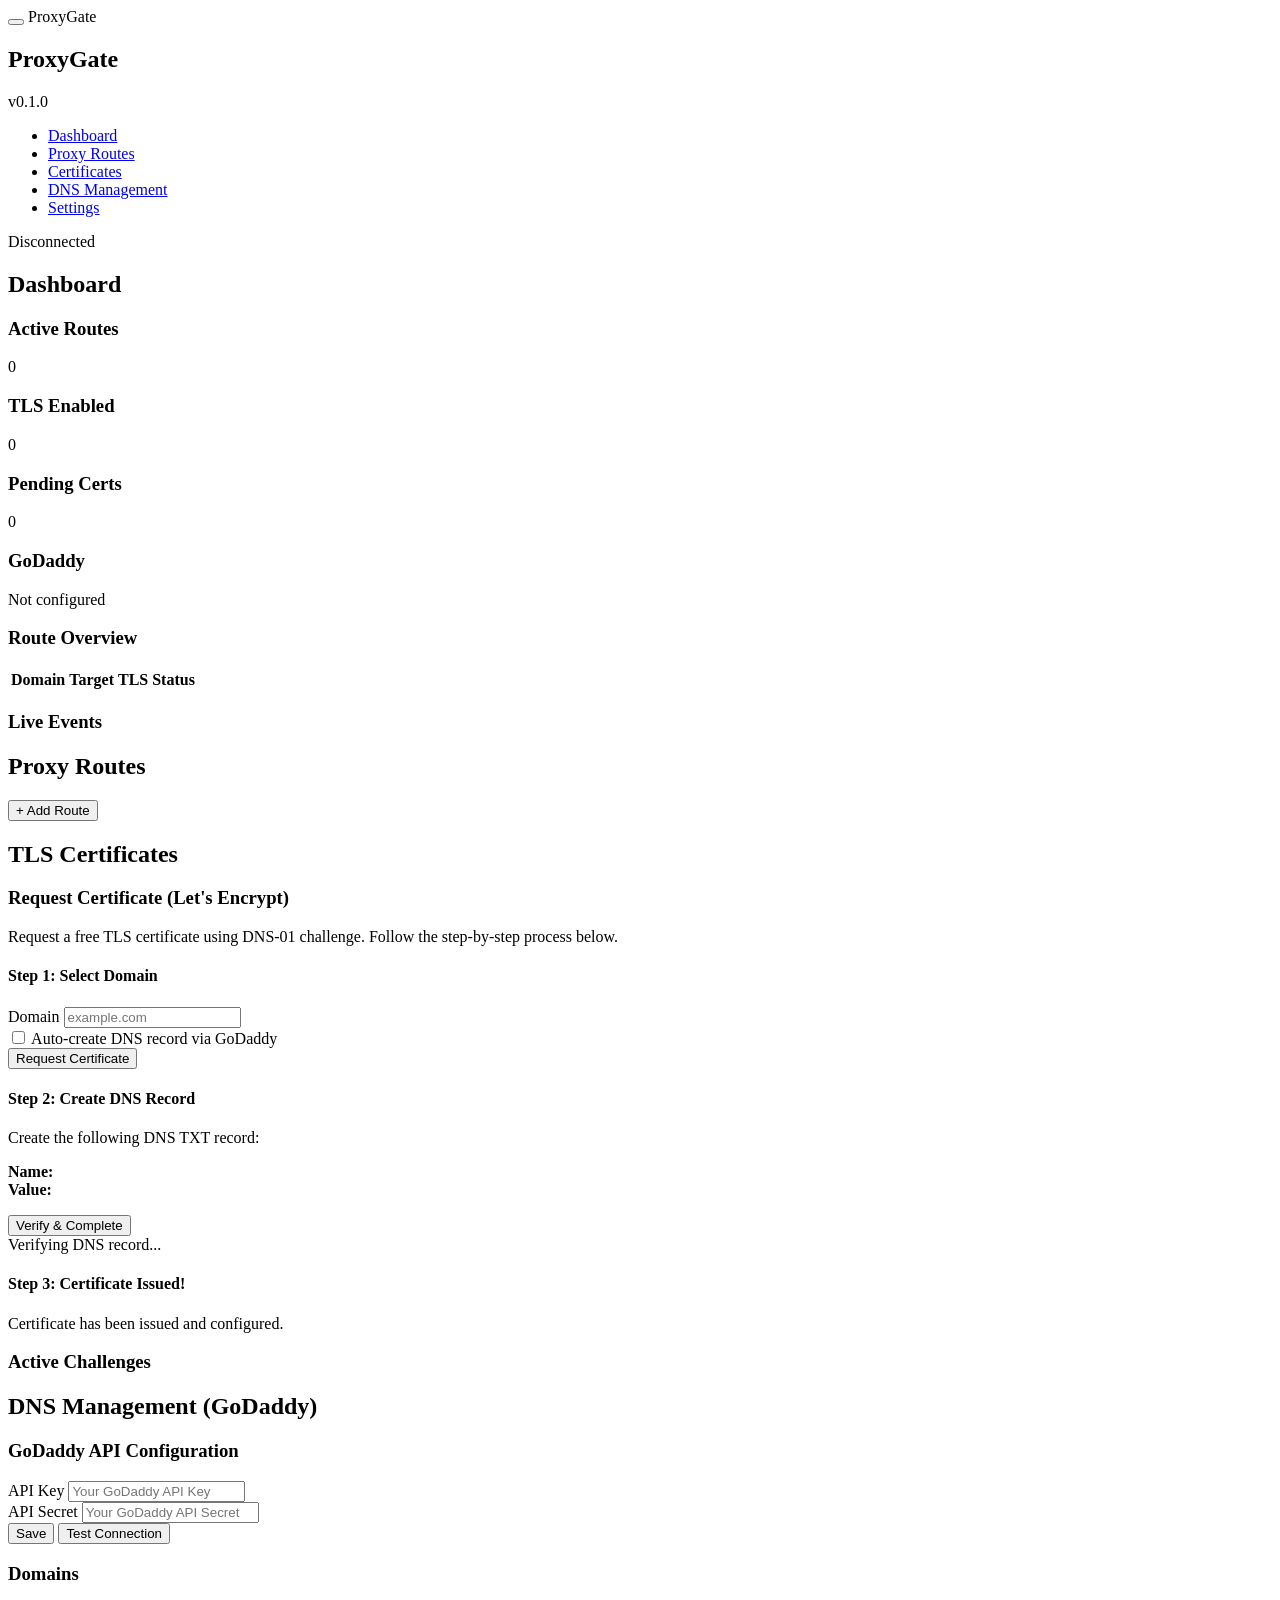
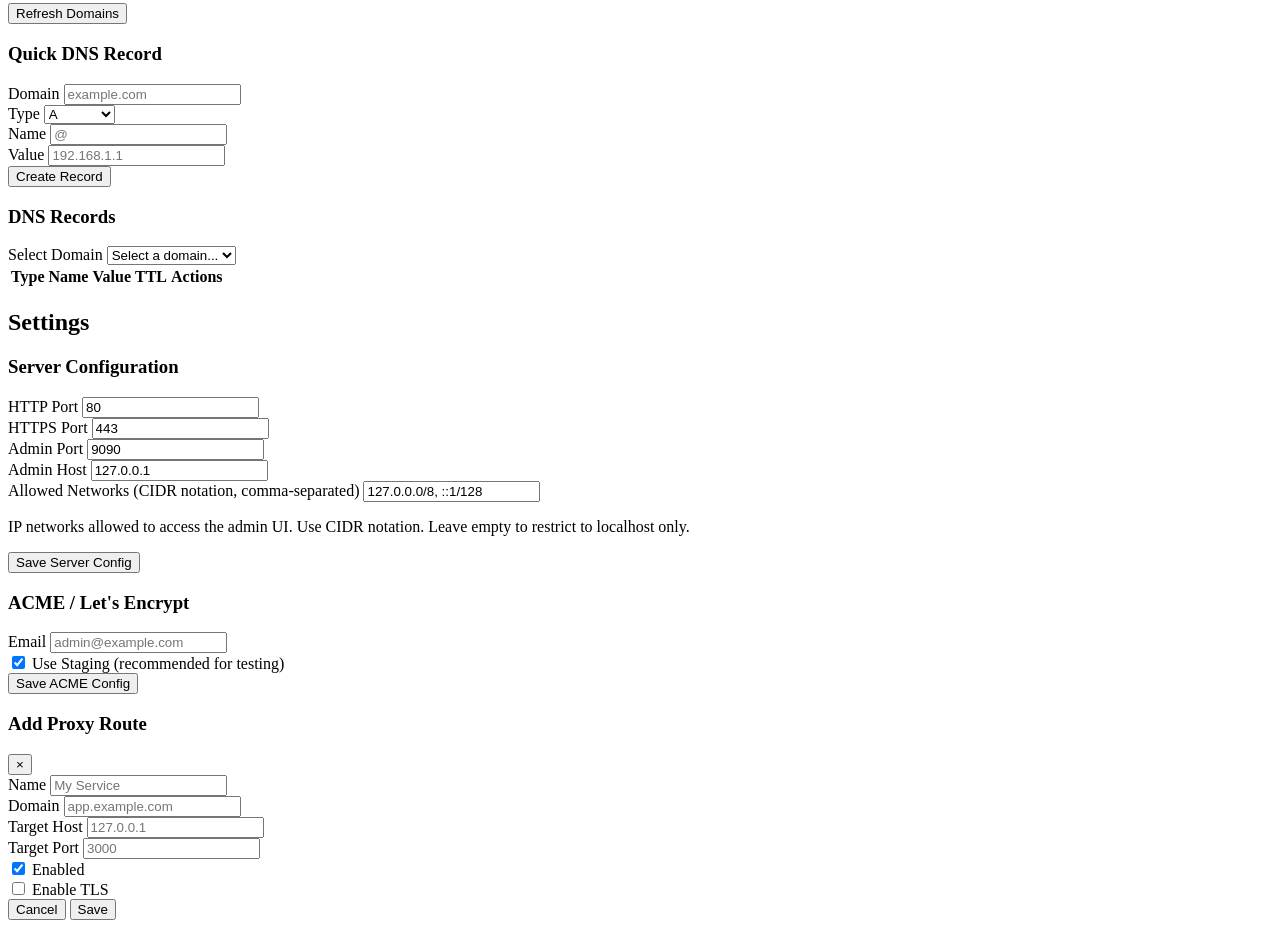
==== internal/api/ui/index.html @ b7cec653 "Initial public release Local reverse proxy with web UI, Let's Encrypt DNS-01 challenge, and GoDaddy " ====
<!DOCTYPE html>
<html lang="en">
<head>
    <meta charset="UTF-8">
    <meta name="viewport" content="width=device-width, initial-scale=1.0">
    <title>ProxyGate - Reverse Proxy Manager</title>
    <link rel="preconnect" href="https://fonts.googleapis.com">
    <link rel="preconnect" href="https://fonts.gstatic.com" crossorigin>
    <link href="https://fonts.googleapis.com/css2?family=Inter:wght@400;500;600;700&display=swap" rel="stylesheet">
    <link rel="stylesheet" href="/static/css/style.css">
</head>
<body>
    <!-- Mobile header bar (hidden on desktop) -->
    <div class="mobile-header" id="mobileHeader">
        <button class="hamburger" id="hamburgerBtn" onclick="toggleSidebar()" aria-label="Toggle navigation" aria-expanded="false" aria-controls="sidebar">
            <span></span>
            <span></span>
            <span></span>
        </button>
        <span class="mobile-logo">ProxyGate</span>
    </div>

    <!-- Sidebar overlay (mobile only) -->
    <div class="sidebar-overlay" id="sidebarOverlay" onclick="closeSidebar()"></div>

    <div id="app">
        <nav class="sidebar" id="sidebar">
            <div class="logo">
                <h1>ProxyGate</h1>
                <span class="version">v0.1.0</span>
            </div>
            <ul class="nav-links">
                <li><a href="#" data-page="dashboard" class="active">Dashboard</a></li>
                <li><a href="#" data-page="routes">Proxy Routes</a></li>
                <li><a href="#" data-page="certificates">Certificates</a></li>
                <li><a href="#" data-page="dns">DNS Management</a></li>
                <li><a href="#" data-page="settings">Settings</a></li>
            </ul>
            <div class="connection-status" id="wsStatus">
                <span class="status-dot disconnected"></span>
                <span>Disconnected</span>
            </div>
        </nav>

        <main class="content">
            <!-- Dashboard -->
            <section id="page-dashboard" class="page active">
                <h2>Dashboard</h2>
                <div class="stats-grid">
                    <div class="stat-card">
                        <h3>Active Routes</h3>
                        <span class="stat-value" id="activeRoutes">0</span>
                    </div>
                    <div class="stat-card">
                        <h3>TLS Enabled</h3>
                        <span class="stat-value" id="tlsRoutes">0</span>
                    </div>
                    <div class="stat-card">
                        <h3>Pending Certs</h3>
                        <span class="stat-value" id="pendingCerts">0</span>
                    </div>
                    <div class="stat-card">
                        <h3>GoDaddy</h3>
                        <span class="stat-value" id="godaddyStatus">Not configured</span>
                    </div>
                </div>

                <div class="card">
                    <h3>Route Overview</h3>
                    <table class="data-table" id="dashboardRoutes">
                        <thead>
                            <tr>
                                <th>Domain</th>
                                <th>Target</th>
                                <th>TLS</th>
                                <th>Status</th>
                            </tr>
                        </thead>
                        <tbody></tbody>
                    </table>
                </div>

                <div class="card">
                    <h3>Live Events</h3>
                    <div id="eventLog" class="event-log"></div>
                </div>
            </section>

            <!-- Routes -->
            <section id="page-routes" class="page">
                <div class="page-header">
                    <h2>Proxy Routes</h2>
                    <button class="btn btn-primary" onclick="showAddRouteModal()">+ Add Route</button>
                </div>

                <div id="routesList" class="routes-grid"></div>
            </section>

            <!-- Certificates -->
            <section id="page-certificates" class="page">
                <h2>TLS Certificates</h2>
                <div class="card">
                    <h3>Request Certificate (Let's Encrypt)</h3>
                    <p class="help-text">Request a free TLS certificate using DNS-01 challenge. Follow the step-by-step process below.</p>

                    <div class="acme-steps">
                        <div class="step" id="step1">
                            <h4>Step 1: Select Domain</h4>
                            <div class="form-group">
                                <label>Domain</label>
                                <input type="text" id="acmeDomain" placeholder="example.com">
                            </div>
                            <div class="form-group">
                                <label>
                                    <input type="checkbox" id="acmeAutoDNS">
                                    Auto-create DNS record via GoDaddy
                                </label>
                            </div>
                            <button class="btn btn-primary" onclick="requestCertificate()">Request Certificate</button>
                        </div>

                        <div class="step hidden" id="step2">
                            <h4>Step 2: Create DNS Record</h4>
                            <div class="dns-instructions">
                                <p>Create the following DNS TXT record:</p>
                                <div class="code-block">
                                    <div><strong>Name:</strong> <code id="dnsRecordName"></code></div>
                                    <div><strong>Value:</strong> <code id="dnsRecordValue"></code></div>
                                </div>
                                <p id="autoDNSStatus" class="hidden"></p>
                            </div>
                            <button class="btn btn-primary" onclick="completeCertificate()">Verify & Complete</button>
                            <div id="certProgress" class="progress hidden">
                                <div class="progress-bar"></div>
                                <span>Verifying DNS record...</span>
                            </div>
                        </div>

                        <div class="step hidden" id="step3">
                            <h4>Step 3: Certificate Issued!</h4>
                            <div class="success-box">
                                <p>Certificate has been issued and configured.</p>
                                <div id="certDetails"></div>
                            </div>
                        </div>
                    </div>
                </div>

                <div class="card">
                    <h3>Active Challenges</h3>
                    <div id="challengesList"></div>
                </div>
            </section>

            <!-- DNS Management -->
            <section id="page-dns" class="page">
                <h2>DNS Management (GoDaddy)</h2>

                <div class="card" id="godaddySetup">
                    <h3>GoDaddy API Configuration</h3>
                    <div class="form-group">
                        <label>API Key</label>
                        <input type="text" id="gdApiKey" placeholder="Your GoDaddy API Key">
                    </div>
                    <div class="form-group">
                        <label>API Secret</label>
                        <input type="password" id="gdApiSecret" placeholder="Your GoDaddy API Secret">
                    </div>
                    <div class="btn-group">
                        <button class="btn btn-primary" onclick="saveGoDaddyConfig()">Save</button>
                        <button class="btn btn-secondary" onclick="verifyGoDaddy()">Test Connection</button>
                    </div>
                    <div id="gdVerifyResult" class="hidden"></div>
                </div>

                <div class="card">
                    <h3>Domains</h3>
                    <button class="btn btn-secondary" onclick="loadGoDaddyDomains()">Refresh Domains</button>
                    <div id="gdDomainsList" class="domains-list"></div>
                </div>

                <div class="card">
                    <h3>Quick DNS Record</h3>
                    <div class="form-row">
                        <div class="form-group">
                            <label>Domain</label>
                            <input type="text" id="quickDnsDomain" placeholder="example.com">
                        </div>
                        <div class="form-group">
                            <label>Type</label>
                            <select id="quickDnsType">
                                <option value="A">A</option>
                                <option value="CNAME">CNAME</option>
                                <option value="TXT">TXT</option>
                            </select>
                        </div>
                        <div class="form-group">
                            <label>Name</label>
                            <input type="text" id="quickDnsName" placeholder="@">
                        </div>
                        <div class="form-group">
                            <label>Value</label>
                            <input type="text" id="quickDnsValue" placeholder="192.168.1.1">
                        </div>
                    </div>
                    <button class="btn btn-primary" onclick="createQuickDNS()">Create Record</button>
                </div>

                <div class="card">
                    <h3>DNS Records</h3>
                    <div class="form-group">
                        <label>Select Domain</label>
                        <select id="dnsRecordsDomain" onchange="loadDNSRecords()">
                            <option value="">Select a domain...</option>
                        </select>
                    </div>
                    <table class="data-table" id="dnsRecordsTable">
                        <thead>
                            <tr>
                                <th>Type</th>
                                <th>Name</th>
                                <th>Value</th>
                                <th>TTL</th>
                                <th>Actions</th>
                            </tr>
                        </thead>
                        <tbody></tbody>
                    </table>
                </div>
            </section>

            <!-- Settings -->
            <section id="page-settings" class="page">
                <h2>Settings</h2>

                <div class="card">
                    <h3>Server Configuration</h3>
                    <div class="form-row">
                        <div class="form-group">
                            <label>HTTP Port</label>
                            <input type="number" id="httpPort" value="80">
                        </div>
                        <div class="form-group">
                            <label>HTTPS Port</label>
                            <input type="number" id="httpsPort" value="443">
                        </div>
                        <div class="form-group">
                            <label>Admin Port</label>
                            <input type="number" id="adminPort" value="9090">
                        </div>
                        <div class="form-group">
                            <label>Admin Host</label>
                            <input type="text" id="adminHost" value="127.0.0.1">
                        </div>
                    </div>
                    <div class="form-group">
                        <label>Allowed Networks (CIDR notation, comma-separated)</label>
                        <input type="text" id="allowedNetworks" value="127.0.0.0/8, ::1/128" placeholder="127.0.0.0/8, ::1/128, 192.168.1.0/24">
                        <p class="help-text">IP networks allowed to access the admin UI. Use CIDR notation. Leave empty to restrict to localhost only.</p>
                    </div>
                    <button class="btn btn-primary" onclick="saveServerConfig()">Save Server Config</button>
                </div>

                <div class="card">
                    <h3>ACME / Let's Encrypt</h3>
                    <div class="form-group">
                        <label>Email</label>
                        <input type="email" id="acmeEmail" placeholder="admin@example.com">
                    </div>
                    <div class="form-group">
                        <label>
                            <input type="checkbox" id="acmeStaging" checked>
                            Use Staging (recommended for testing)
                        </label>
                    </div>
                    <button class="btn btn-primary" onclick="saveACMEConfig()">Save ACME Config</button>
                </div>
            </section>
        </main>
    </div>

    <!-- Add Route Modal -->
    <div class="modal hidden" id="addRouteModal">
        <div class="modal-content">
            <div class="modal-header">
                <h3 id="routeModalTitle">Add Proxy Route</h3>
                <button class="modal-close" onclick="closeModal('addRouteModal')">&times;</button>
            </div>
            <div class="modal-body">
                <input type="hidden" id="editRouteId">
                <div class="form-group">
                    <label>Name</label>
                    <input type="text" id="routeName" placeholder="My Service">
                </div>
                <div class="form-group">
                    <label>Domain</label>
                    <input type="text" id="routeDomain" placeholder="app.example.com">
                </div>
                <div class="form-group">
                    <label>Target Host</label>
                    <input type="text" id="routeTargetHost" placeholder="127.0.0.1">
                </div>
                <div class="form-group">
                    <label>Target Port</label>
                    <input type="number" id="routeTargetPort" placeholder="3000">
                </div>
                <div class="form-group">
                    <label>
                        <input type="checkbox" id="routeEnabled" checked>
                        Enabled
                    </label>
                </div>
                <div class="form-group">
                    <label>
                        <input type="checkbox" id="routeTLS">
                        Enable TLS
                    </label>
                </div>
            </div>
            <div class="modal-footer">
                <button class="btn btn-secondary" onclick="closeModal('addRouteModal')">Cancel</button>
                <button class="btn btn-primary" onclick="saveRoute()">Save</button>
            </div>
        </div>
    </div>

    <!-- Toast notifications -->
    <div id="toastContainer" class="toast-container"></div>

    <script src="/static/js/app.js"></script>
</body>
</html>
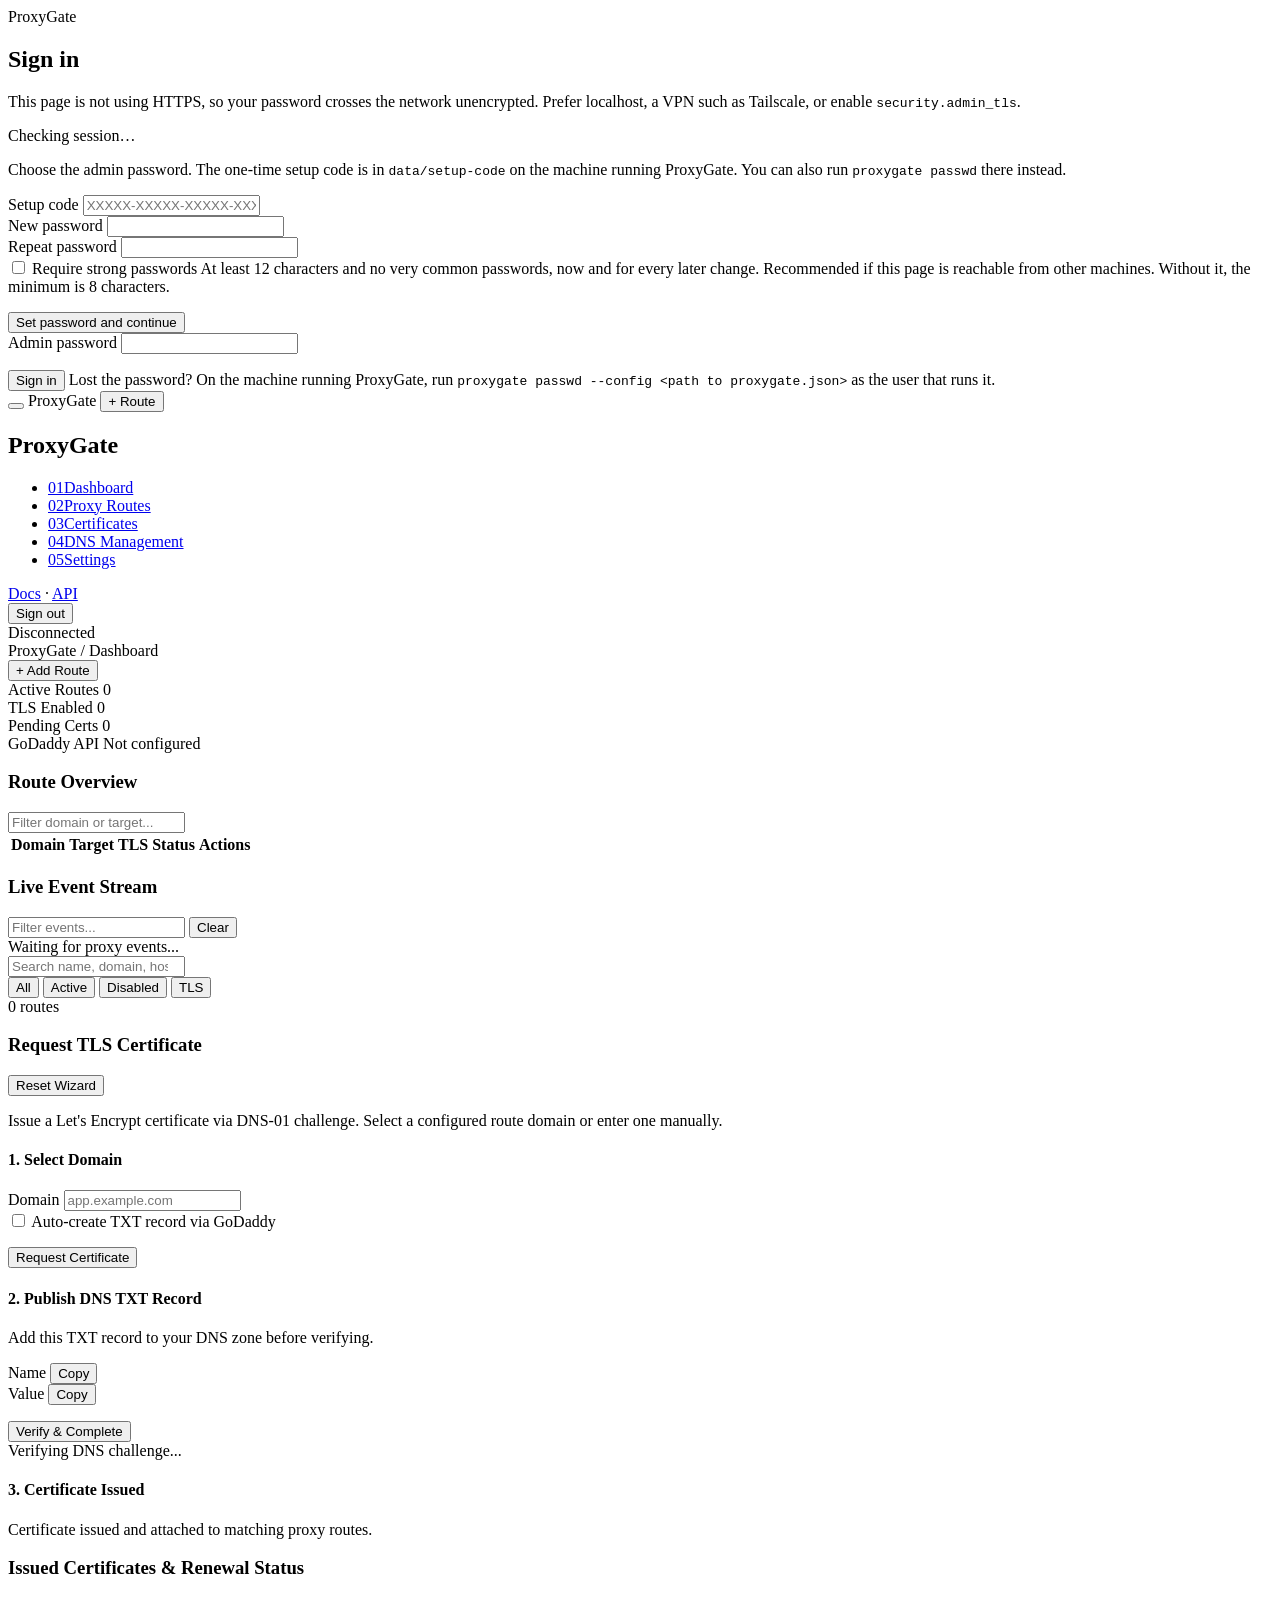
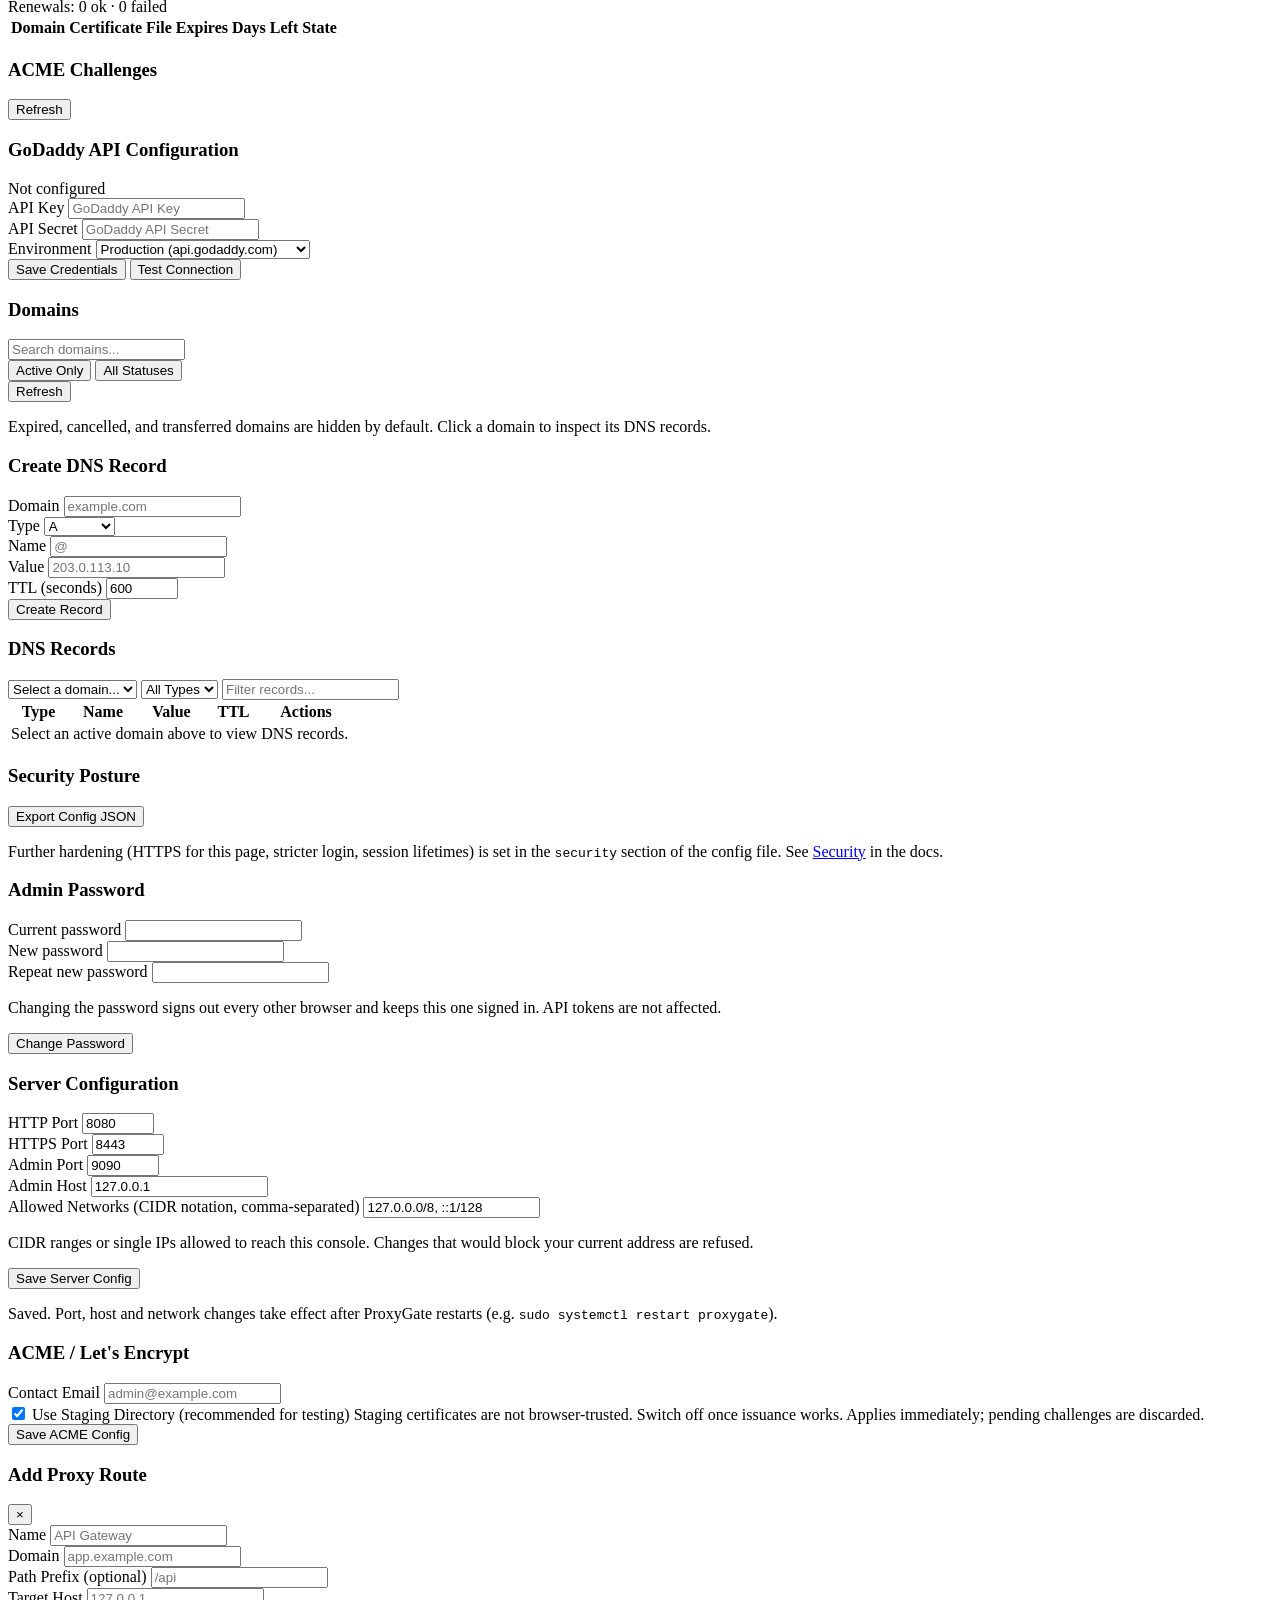
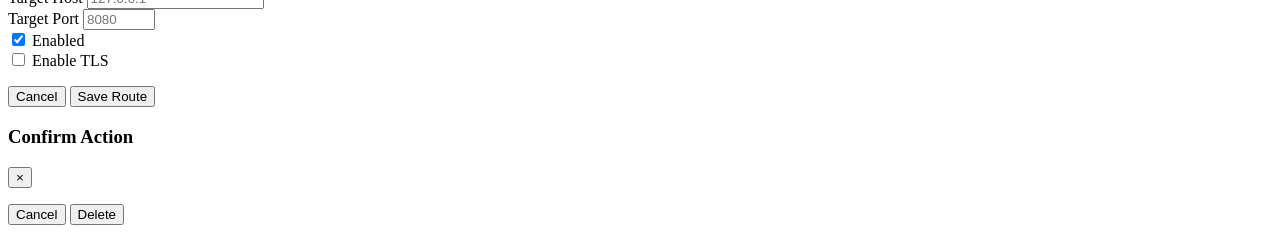
==== commit 9957607d: "feat: admin login, encrypted credentials, new console and docs Admin access - Admin UI and /api/* re" ====
--- a/internal/api/ui/index.html
+++ b/internal/api/ui/index.html
@@ -3,329 +3,587 @@
 <head>
     <meta charset="UTF-8">
     <meta name="viewport" content="width=device-width, initial-scale=1.0">
-    <title>ProxyGate - Reverse Proxy Manager</title>
-    <link rel="preconnect" href="https://fonts.googleapis.com">
-    <link rel="preconnect" href="https://fonts.gstatic.com" crossorigin>
-    <link href="https://fonts.googleapis.com/css2?family=Inter:wght@400;500;600;700&display=swap" rel="stylesheet">
+    <title>ProxyGate — Reverse Proxy Console</title>
+    <meta name="description" content="Self-hosted reverse proxy manager with a terminal-grade web console for routes, TLS certificates, and GoDaddy DNS records.">
+    <meta property="og:title" content="ProxyGate">
+    <meta property="og:description" content="Self-hosted reverse proxy manager with a terminal-grade web console for routes, TLS certificates, and GoDaddy DNS records.">
     <link rel="stylesheet" href="/static/css/style.css">
 </head>
 <body>
+    <!-- Sign-in / first setup. Shown until the session is authenticated. -->
+    <div class="auth-screen" id="authScreen" role="dialog" aria-modal="true" aria-labelledby="authTitle">
+        <div class="auth-card">
+            <div class="auth-brand">
+                <span class="logo-mark" aria-hidden="true"></span>
+                <span>ProxyGate</span>
+            </div>
+            <h2 id="authTitle">Sign in</h2>
+            <p class="auth-warning hidden" id="authInsecureWarning" role="note">
+                This page is not using HTTPS, so your password crosses the network unencrypted.
+                Prefer localhost, a VPN such as Tailscale, or enable <code>security.admin_tls</code>.
+            </p>
+            <p class="status-note" id="authLoading">Checking session…</p>
+
+            <form id="setupForm" class="auth-form hidden" autocomplete="on">
+                <p class="help-text">Choose the admin password. The one-time setup code is in
+                    <code id="setupCodePath">data/setup-code</code> on the machine running ProxyGate.
+                    You can also run <code>proxygate passwd</code> there instead.</p>
+                <input type="text" name="username" value="admin" autocomplete="username" hidden>
+                <div class="form-group">
+                    <label for="setupCode">Setup code</label>
+                    <input type="text" id="setupCode" autocomplete="one-time-code" spellcheck="false" placeholder="XXXXX-XXXXX-XXXXX-XXXXX" required>
+                </div>
+                <div class="form-group">
+                    <label for="setupPassword">New password</label>
+                    <input type="password" id="setupPassword" autocomplete="new-password" minlength="8" required>
+                </div>
+                <div class="form-group">
+                    <label for="setupPasswordConfirm">Repeat password</label>
+                    <input type="password" id="setupPasswordConfirm" autocomplete="new-password" minlength="8" required>
+                </div>
+                <div class="form-group">
+                    <label class="checkbox-label">
+                        <input type="checkbox" id="setupStrong">
+                        <span>Require strong passwords</span>
+                    </label>
+                    <span class="field-hint">At least 12 characters and no very common passwords, now and for every later change. Recommended if this page is reachable from other machines. Without it, the minimum is 8 characters.</span>
+                </div>
+                <p id="setupError" class="form-error hidden" role="alert"></p>
+                <button class="btn btn-primary" type="submit" id="setupSubmit">Set password and continue</button>
+            </form>
+
+            <form id="loginForm" class="auth-form hidden" autocomplete="on">
+                <input type="text" name="username" value="admin" autocomplete="username" hidden>
+                <div class="form-group">
+                    <label for="loginPassword">Admin password</label>
+                    <input type="password" id="loginPassword" autocomplete="current-password" required>
+                </div>
+                <p id="loginError" class="form-error hidden" role="alert"></p>
+                <button class="btn btn-primary" type="submit" id="loginSubmit">Sign in</button>
+                <span class="field-hint">Lost the password? On the machine running ProxyGate, run <code>proxygate passwd --config &lt;path to proxygate.json&gt;</code> as the user that runs it.</span>
+            </form>
+        </div>
+    </div>
+
     <!-- Mobile header bar (hidden on desktop) -->
     <div class="mobile-header" id="mobileHeader">
-        <button class="hamburger" id="hamburgerBtn" onclick="toggleSidebar()" aria-label="Toggle navigation" aria-expanded="false" aria-controls="sidebar">
+        <button class="hamburger" id="hamburgerBtn" type="button" aria-label="Toggle navigation" aria-expanded="false" aria-controls="sidebar">
             <span></span>
             <span></span>
             <span></span>
         </button>
         <span class="mobile-logo">ProxyGate</span>
+        <button class="btn btn-primary btn-sm" id="mobileAddRouteBtn" type="button">+ Route</button>
     </div>
 
     <!-- Sidebar overlay (mobile only) -->
-    <div class="sidebar-overlay" id="sidebarOverlay" onclick="closeSidebar()"></div>
+    <div class="sidebar-overlay" id="sidebarOverlay"></div>
 
     <div id="app">
-        <nav class="sidebar" id="sidebar">
+        <nav class="sidebar" id="sidebar" aria-label="Primary navigation">
             <div class="logo">
+                <span class="logo-mark" aria-hidden="true"></span>
                 <h1>ProxyGate</h1>
-                <span class="version">v0.1.0</span>
-            </div>
-            <ul class="nav-links">
-                <li><a href="#" data-page="dashboard" class="active">Dashboard</a></li>
-                <li><a href="#" data-page="routes">Proxy Routes</a></li>
-                <li><a href="#" data-page="certificates">Certificates</a></li>
-                <li><a href="#" data-page="dns">DNS Management</a></li>
-                <li><a href="#" data-page="settings">Settings</a></li>
+            </div>
+            <ul class="nav-links" id="navLinks">
+                <li><a href="#dashboard" data-page="dashboard" class="active"><span class="nav-index">01</span><span>Dashboard</span></a></li>
+                <li><a href="#routes" data-page="routes"><span class="nav-index">02</span><span>Proxy Routes</span></a></li>
+                <li><a href="#certificates" data-page="certificates"><span class="nav-index">03</span><span>Certificates</span></a></li>
+                <li><a href="#dns" data-page="dns"><span class="nav-index">04</span><span>DNS Management</span></a></li>
+                <li><a href="#settings" data-page="settings"><span class="nav-index">05</span><span>Settings</span></a></li>
             </ul>
-            <div class="connection-status" id="wsStatus">
-                <span class="status-dot disconnected"></span>
-                <span>Disconnected</span>
+            <div class="sidebar-footer">
+                <div class="sidebar-doc-links">
+                    <a href="/docs/">Docs</a>
+                    <span aria-hidden="true">·</span>
+                    <a href="/docs/api.html">API</a>
+                </div>
+                <button class="btn btn-ghost btn-sm sign-out" id="signOutBtn" type="button">Sign out</button>
+                <div class="connection-status" id="wsStatus" aria-live="polite">
+                    <span class="status-dot disconnected" aria-hidden="true"></span>
+                    <span class="ws-label">Disconnected</span>
+                </div>
             </div>
         </nav>
 
-        <main class="content">
-            <!-- Dashboard -->
-            <section id="page-dashboard" class="page active">
-                <h2>Dashboard</h2>
-                <div class="stats-grid">
-                    <div class="stat-card">
-                        <h3>Active Routes</h3>
-                        <span class="stat-value" id="activeRoutes">0</span>
-                    </div>
-                    <div class="stat-card">
-                        <h3>TLS Enabled</h3>
-                        <span class="stat-value" id="tlsRoutes">0</span>
-                    </div>
-                    <div class="stat-card">
-                        <h3>Pending Certs</h3>
-                        <span class="stat-value" id="pendingCerts">0</span>
-                    </div>
-                    <div class="stat-card">
-                        <h3>GoDaddy</h3>
-                        <span class="stat-value" id="godaddyStatus">Not configured</span>
-                    </div>
-                </div>
-
-                <div class="card">
-                    <h3>Route Overview</h3>
-                    <table class="data-table" id="dashboardRoutes">
-                        <thead>
-                            <tr>
-                                <th>Domain</th>
-                                <th>Target</th>
-                                <th>TLS</th>
-                                <th>Status</th>
-                            </tr>
-                        </thead>
-                        <tbody></tbody>
-                    </table>
-                </div>
-
-                <div class="card">
-                    <h3>Live Events</h3>
-                    <div id="eventLog" class="event-log"></div>
-                </div>
-            </section>
-
-            <!-- Routes -->
-            <section id="page-routes" class="page">
-                <div class="page-header">
-                    <h2>Proxy Routes</h2>
-                    <button class="btn btn-primary" onclick="showAddRouteModal()">+ Add Route</button>
-                </div>
-
-                <div id="routesList" class="routes-grid"></div>
-            </section>
-
-            <!-- Certificates -->
-            <section id="page-certificates" class="page">
-                <h2>TLS Certificates</h2>
-                <div class="card">
-                    <h3>Request Certificate (Let's Encrypt)</h3>
-                    <p class="help-text">Request a free TLS certificate using DNS-01 challenge. Follow the step-by-step process below.</p>
-
-                    <div class="acme-steps">
-                        <div class="step" id="step1">
-                            <h4>Step 1: Select Domain</h4>
-                            <div class="form-group">
-                                <label>Domain</label>
-                                <input type="text" id="acmeDomain" placeholder="example.com">
-                            </div>
-                            <div class="form-group">
-                                <label>
-                                    <input type="checkbox" id="acmeAutoDNS">
-                                    Auto-create DNS record via GoDaddy
+        <div class="workspace">
+            <header class="topbar">
+                <div class="breadcrumb" id="topbarBreadcrumb">
+                    <span class="breadcrumb-root">ProxyGate</span>
+                    <span class="breadcrumb-sep" aria-hidden="true">/</span>
+                    <span class="breadcrumb-current" id="currentPageTitle">Dashboard</span>
+                </div>
+                <div class="topbar-actions">
+                    <button class="btn btn-primary" id="topbarAddRouteBtn" type="button">+ Add Route</button>
+                </div>
+            </header>
+
+            <main class="content">
+                <!-- Dashboard -->
+                <section id="page-dashboard" class="page active">
+                    <div class="stats-strip" aria-label="Summary metrics">
+                        <div class="stat-cell">
+                            <span class="stat-label">Active Routes</span>
+                            <span class="stat-value" id="activeRoutes">0</span>
+                        </div>
+                        <div class="stat-cell">
+                            <span class="stat-label">TLS Enabled</span>
+                            <span class="stat-value" id="tlsRoutes">0</span>
+                        </div>
+                        <div class="stat-cell">
+                            <span class="stat-label">Pending Certs</span>
+                            <span class="stat-value" id="pendingCerts">0</span>
+                        </div>
+                        <div class="stat-cell">
+                            <span class="stat-label">GoDaddy API</span>
+                            <span class="stat-value stat-value-text" id="godaddyStatus">Not configured</span>
+                        </div>
+                    </div>
+
+                    <div class="panel">
+                        <div class="panel-header">
+                            <h3>Route Overview</h3>
+                            <div class="panel-controls">
+                                <input type="search" id="dashboardRouteSearch" class="input-compact" placeholder="Filter domain or target..." aria-label="Filter routes">
+                            </div>
+                        </div>
+                        <div class="table-wrap">
+                            <table class="data-table" id="dashboardRoutes">
+                                <thead>
+                                    <tr>
+                                        <th>Domain</th>
+                                        <th>Target</th>
+                                        <th>TLS</th>
+                                        <th>Status</th>
+                                        <th class="col-right">Actions</th>
+                                    </tr>
+                                </thead>
+                                <tbody></tbody>
+                            </table>
+                        </div>
+                    </div>
+
+                    <div class="panel">
+                        <div class="panel-header">
+                            <h3>Live Event Stream</h3>
+                            <div class="panel-controls">
+                                <input type="search" id="eventFilterInput" class="input-compact" placeholder="Filter events..." aria-label="Filter live events">
+                                <button class="btn btn-secondary btn-sm" id="clearEventsBtn" type="button">Clear</button>
+                            </div>
+                        </div>
+                        <div id="eventLog" class="event-log" role="log" aria-live="polite">
+                            <div class="event-empty">Waiting for proxy events...</div>
+                        </div>
+                    </div>
+                </section>
+
+                <!-- Routes -->
+                <section id="page-routes" class="page">
+                    <div class="toolbar">
+                        <div class="toolbar-left">
+                            <input type="search" id="routeSearchInput" class="input-compact" placeholder="Search name, domain, host, port..." aria-label="Search proxy routes">
+                            <div class="segmented" id="routeFilterGroup" role="group" aria-label="Filter routes by status">
+                                <button type="button" class="seg-btn active" data-filter="all">All</button>
+                                <button type="button" class="seg-btn" data-filter="active">Active</button>
+                                <button type="button" class="seg-btn" data-filter="disabled">Disabled</button>
+                                <button type="button" class="seg-btn" data-filter="tls">TLS</button>
+                            </div>
+                        </div>
+                        <span class="toolbar-meta" id="routesCountMeta">0 routes</span>
+                    </div>
+
+                    <div id="routesList" class="routes-list"></div>
+                </section>
+
+                <!-- Certificates -->
+                <section id="page-certificates" class="page">
+                    <div class="panel">
+                        <div class="panel-header">
+                            <h3>Request TLS Certificate</h3>
+                            <button class="btn btn-secondary btn-sm" id="resetAcmeBtn" type="button">Reset Wizard</button>
+                        </div>
+                        <p class="help-text">Issue a Let's Encrypt certificate via DNS-01 challenge. Select a configured route domain or enter one manually.</p>
+
+                        <div class="acme-steps">
+                            <div class="step" id="step1">
+                                <h4>1. Select Domain</h4>
+                                <div class="form-row">
+                                    <div class="form-group">
+                                        <label for="acmeDomain">Domain</label>
+                                        <input type="text" id="acmeDomain" placeholder="app.example.com" list="configuredDomainsList" autocomplete="off">
+                                        <datalist id="configuredDomainsList"></datalist>
+                                    </div>
+                                    <div class="form-group form-group-checkbox">
+                                        <label class="checkbox-label">
+                                            <input type="checkbox" id="acmeAutoDNS">
+                                            <span>Auto-create TXT record via GoDaddy</span>
+                                        </label>
+                                        <span class="field-hint" id="acmeAutoDNSHint"></span>
+                                    </div>
+                                </div>
+                                <p id="acmeDomainNote" class="status-note hidden"></p>
+                                <button class="btn btn-primary" id="requestCertBtn" type="button">Request Certificate</button>
+                            </div>
+
+                            <div class="step hidden" id="step2">
+                                <h4>2. Publish DNS TXT Record</h4>
+                                <p class="help-text">Add this TXT record to your DNS zone before verifying.</p>
+                                <div class="code-block">
+                                    <div class="code-line">
+                                        <span class="code-key">Name</span>
+                                        <code id="dnsRecordName"></code>
+                                        <button class="btn btn-secondary btn-sm copy-btn" type="button" data-copy-target="dnsRecordName">Copy</button>
+                                    </div>
+                                    <div class="code-line">
+                                        <span class="code-key">Value</span>
+                                        <code id="dnsRecordValue"></code>
+                                        <button class="btn btn-secondary btn-sm copy-btn" type="button" data-copy-target="dnsRecordValue">Copy</button>
+                                    </div>
+                                </div>
+                                <p id="autoDNSStatus" class="status-note hidden"></p>
+                                <div class="btn-group">
+                                    <button class="btn btn-primary" id="completeCertBtn" type="button">Verify &amp; Complete</button>
+                                </div>
+                                <div id="certProgress" class="progress hidden">
+                                    <div class="progress-bar"></div>
+                                    <span id="certProgressText">Verifying DNS challenge...</span>
+                                </div>
+                            </div>
+
+                            <div class="step hidden" id="step3">
+                                <h4>3. Certificate Issued</h4>
+                                <div class="success-box">
+                                    <p>Certificate issued and attached to matching proxy routes.</p>
+                                    <div id="certDetails" class="cert-details"></div>
+                                </div>
+                            </div>
+                        </div>
+                    </div>
+
+                    <div class="panel">
+                        <div class="panel-header">
+                            <h3>Issued Certificates &amp; Renewal Status</h3>
+                            <span class="toolbar-meta" id="certMetricsMeta">Renewals: 0 ok · 0 failed</span>
+                        </div>
+                        <div class="table-wrap">
+                            <table class="data-table" id="certsStatusTable">
+                                <thead>
+                                    <tr>
+                                        <th>Domain</th>
+                                        <th>Certificate File</th>
+                                        <th>Expires</th>
+                                        <th class="col-right">Days Left</th>
+                                        <th>State</th>
+                                    </tr>
+                                </thead>
+                                <tbody></tbody>
+                            </table>
+                        </div>
+                    </div>
+
+                    <div class="panel">
+                        <div class="panel-header">
+                            <h3>ACME Challenges</h3>
+                            <button class="btn btn-secondary btn-sm" id="refreshChallengesBtn" type="button">Refresh</button>
+                        </div>
+                        <div id="challengesList"></div>
+                    </div>
+                </section>
+
+                <!-- DNS Management -->
+                <section id="page-dns" class="page">
+                    <div class="panel" id="godaddySetup">
+                        <div class="panel-header">
+                            <h3>GoDaddy API Configuration</h3>
+                            <span class="toolbar-meta" id="gdConnectionMeta">Not configured</span>
+                        </div>
+                        <div class="form-row">
+                            <div class="form-group">
+                                <label for="gdApiKey">API Key</label>
+                                <input type="text" id="gdApiKey" placeholder="GoDaddy API Key" autocomplete="off">
+                            </div>
+                            <div class="form-group">
+                                <label for="gdApiSecret">API Secret</label>
+                                <input type="password" id="gdApiSecret" placeholder="GoDaddy API Secret" autocomplete="off">
+                            </div>
+                            <div class="form-group">
+                                <label for="gdBaseUrl">Environment</label>
+                                <select id="gdBaseUrl">
+                                    <option value="https://api.godaddy.com">Production (api.godaddy.com)</option>
+                                    <option value="https://api.ote-godaddy.com">Test OTE (api.ote-godaddy.com)</option>
+                                </select>
+                            </div>
+                        </div>
+                        <div class="btn-group">
+                            <button class="btn btn-primary" id="saveGoDaddyBtn" type="button">Save Credentials</button>
+                            <button class="btn btn-secondary" id="verifyGoDaddyBtn" type="button">Test Connection</button>
+                        </div>
+                        <div id="gdVerifyResult" class="status-note hidden"></div>
+                    </div>
+
+                    <div class="panel">
+                        <div class="panel-header">
+                            <h3>Domains</h3>
+                            <div class="panel-controls">
+                                <input type="search" id="domainSearchInput" class="input-compact" placeholder="Search domains..." aria-label="Search GoDaddy domains">
+                                <div class="segmented" id="domainStatusFilter" role="group" aria-label="Domain status filter">
+                                    <button type="button" class="seg-btn active" data-include-inactive="false">Active Only</button>
+                                    <button type="button" class="seg-btn" data-include-inactive="true">All Statuses</button>
+                                </div>
+                                <button class="btn btn-secondary btn-sm" id="refreshDomainsBtn" type="button">Refresh</button>
+                            </div>
+                        </div>
+                        <p class="help-text">Expired, cancelled, and transferred domains are hidden by default. Click a domain to inspect its DNS records.</p>
+                        <div id="gdDomainsList" class="domains-list"></div>
+                    </div>
+
+                    <div class="panel">
+                        <div class="panel-header">
+                            <h3>Create DNS Record</h3>
+                        </div>
+                        <div class="form-row">
+                            <div class="form-group">
+                                <label for="quickDnsDomain">Domain</label>
+                                <input type="text" id="quickDnsDomain" placeholder="example.com" list="gdDomainsDatalist" autocomplete="off">
+                                <datalist id="gdDomainsDatalist"></datalist>
+                            </div>
+                            <div class="form-group">
+                                <label for="quickDnsType">Type</label>
+                                <select id="quickDnsType">
+                                    <option value="A">A</option>
+                                    <option value="AAAA">AAAA</option>
+                                    <option value="CNAME">CNAME</option>
+                                    <option value="TXT">TXT</option>
+                                    <option value="MX">MX</option>
+                                    <option value="NS">NS</option>
+                                    <option value="CAA">CAA</option>
+                                </select>
+                            </div>
+                            <div class="form-group">
+                                <label for="quickDnsName">Name</label>
+                                <input type="text" id="quickDnsName" placeholder="@">
+                            </div>
+                            <div class="form-group">
+                                <label for="quickDnsValue">Value</label>
+                                <input type="text" id="quickDnsValue" placeholder="203.0.113.10">
+                            </div>
+                            <div class="form-group">
+                                <label for="quickDnsTtl">TTL (seconds)</label>
+                                <input type="number" id="quickDnsTtl" value="600" min="600" max="86400">
+                            </div>
+                        </div>
+                        <button class="btn btn-primary" id="createQuickDnsBtn" type="button">Create Record</button>
+                    </div>
+
+                    <div class="panel">
+                        <div class="panel-header">
+                            <h3>DNS Records</h3>
+                            <div class="panel-controls">
+                                <select id="dnsRecordsDomain" class="input-compact" aria-label="Select domain for DNS records">
+                                    <option value="">Select a domain...</option>
+                                </select>
+                                <select id="dnsRecordTypeFilter" class="input-compact" aria-label="Filter DNS records by type">
+                                    <option value="ALL">All Types</option>
+                                    <option value="A">A</option>
+                                    <option value="AAAA">AAAA</option>
+                                    <option value="CNAME">CNAME</option>
+                                    <option value="TXT">TXT</option>
+                                    <option value="MX">MX</option>
+                                    <option value="NS">NS</option>
+                                </select>
+                                <input type="search" id="dnsRecordSearch" class="input-compact" placeholder="Filter records..." aria-label="Filter DNS records">
+                            </div>
+                        </div>
+                        <div class="table-wrap">
+                            <table class="data-table" id="dnsRecordsTable">
+                                <thead>
+                                    <tr>
+                                        <th>Type</th>
+                                        <th>Name</th>
+                                        <th>Value</th>
+                                        <th class="col-right">TTL</th>
+                                        <th class="col-right">Actions</th>
+                                    </tr>
+                                </thead>
+                                <tbody>
+                                    <tr><td colspan="5" class="table-empty">Select an active domain above to view DNS records.</td></tr>
+                                </tbody>
+                            </table>
+                        </div>
+                    </div>
+                </section>
+
+                <!-- Settings -->
+                <section id="page-settings" class="page">
+                    <div class="panel">
+                        <div class="panel-header">
+                            <h3>Security Posture</h3>
+                            <button class="btn btn-secondary btn-sm" id="exportConfigBtn" type="button">Export Config JSON</button>
+                        </div>
+                        <div class="security-grid" id="securityStatusGrid"></div>
+                        <p class="help-text security-more">Further hardening (HTTPS for this page, stricter login, session lifetimes) is set in the <code>security</code> section of the config file. See <a href="/docs/security.html" id="securityDocLink">Security</a> in the docs.</p>
+                    </div>
+
+                    <div class="panel">
+                        <div class="panel-header">
+                            <h3>Admin Password</h3>
+                            <span class="toolbar-meta" id="passwordPolicyMeta"></span>
+                        </div>
+                        <form id="changePasswordForm" autocomplete="on">
+                            <input type="text" name="username" value="admin" autocomplete="username" hidden>
+                            <div class="form-row">
+                                <div class="form-group">
+                                    <label for="currentPassword">Current password</label>
+                                    <input type="password" id="currentPassword" autocomplete="current-password" required>
+                                </div>
+                                <div class="form-group">
+                                    <label for="newPassword">New password</label>
+                                    <input type="password" id="newPassword" autocomplete="new-password" minlength="8" required>
+                                </div>
+                                <div class="form-group">
+                                    <label for="newPasswordConfirm">Repeat new password</label>
+                                    <input type="password" id="newPasswordConfirm" autocomplete="new-password" minlength="8" required>
+                                </div>
+                            </div>
+                            <p class="help-text">Changing the password signs out every other browser and keeps this one signed in. API tokens are not affected.</p>
+                            <p id="changePasswordError" class="form-error hidden" role="alert"></p>
+                            <button class="btn btn-primary" type="submit" id="changePasswordBtn">Change Password</button>
+                        </form>
+                    </div>
+
+                    <div class="panel">
+                        <div class="panel-header">
+                            <h3>Server Configuration</h3>
+                        </div>
+                        <div class="form-row">
+                            <div class="form-group">
+                                <label for="httpPort">HTTP Port</label>
+                                <input type="number" id="httpPort" value="8080" min="1" max="65535">
+                            </div>
+                            <div class="form-group">
+                                <label for="httpsPort">HTTPS Port</label>
+                                <input type="number" id="httpsPort" value="8443" min="1" max="65535">
+                            </div>
+                            <div class="form-group">
+                                <label for="adminPort">Admin Port</label>
+                                <input type="number" id="adminPort" value="9090" min="1" max="65535">
+                            </div>
+                            <div class="form-group">
+                                <label for="adminHost">Admin Host</label>
+                                <input type="text" id="adminHost" value="127.0.0.1">
+                            </div>
+                        </div>
+                        <div class="form-group">
+                            <label for="allowedNetworks">Allowed Networks (CIDR notation, comma-separated)</label>
+                            <input type="text" id="allowedNetworks" value="127.0.0.0/8, ::1/128" placeholder="127.0.0.0/8, ::1/128, 192.168.1.0/24">
+                            <p class="help-text">CIDR ranges or single IPs allowed to reach this console. Changes that would block your current address are refused.</p>
+                        </div>
+                        <button class="btn btn-primary" id="saveServerConfigBtn" type="button">Save Server Config</button>
+                        <p id="serverRestartNote" class="status-note hidden">Saved. Port, host and network changes take effect after ProxyGate restarts (e.g. <code>sudo systemctl restart proxygate</code>).</p>
+                    </div>
+
+                    <div class="panel">
+                        <div class="panel-header">
+                            <h3>ACME / Let's Encrypt</h3>
+                        </div>
+                        <div class="form-row">
+                            <div class="form-group">
+                                <label for="acmeEmail">Contact Email</label>
+                                <input type="email" id="acmeEmail" placeholder="admin@example.com">
+                            </div>
+                            <div class="form-group form-group-checkbox">
+                                <label class="checkbox-label">
+                                    <input type="checkbox" id="acmeStaging" checked>
+                                    <span>Use Staging Directory (recommended for testing)</span>
                                 </label>
-                            </div>
-                            <button class="btn btn-primary" onclick="requestCertificate()">Request Certificate</button>
-                        </div>
-
-                        <div class="step hidden" id="step2">
-                            <h4>Step 2: Create DNS Record</h4>
-                            <div class="dns-instructions">
-                                <p>Create the following DNS TXT record:</p>
-                                <div class="code-block">
-                                    <div><strong>Name:</strong> <code id="dnsRecordName"></code></div>
-                                    <div><strong>Value:</strong> <code id="dnsRecordValue"></code></div>
-                                </div>
-                                <p id="autoDNSStatus" class="hidden"></p>
-                            </div>
-                            <button class="btn btn-primary" onclick="completeCertificate()">Verify & Complete</button>
-                            <div id="certProgress" class="progress hidden">
-                                <div class="progress-bar"></div>
-                                <span>Verifying DNS record...</span>
-                            </div>
-                        </div>
-
-                        <div class="step hidden" id="step3">
-                            <h4>Step 3: Certificate Issued!</h4>
-                            <div class="success-box">
-                                <p>Certificate has been issued and configured.</p>
-                                <div id="certDetails"></div>
-                            </div>
-                        </div>
-                    </div>
-                </div>
-
-                <div class="card">
-                    <h3>Active Challenges</h3>
-                    <div id="challengesList"></div>
-                </div>
-            </section>
-
-            <!-- DNS Management -->
-            <section id="page-dns" class="page">
-                <h2>DNS Management (GoDaddy)</h2>
-
-                <div class="card" id="godaddySetup">
-                    <h3>GoDaddy API Configuration</h3>
-                    <div class="form-group">
-                        <label>API Key</label>
-                        <input type="text" id="gdApiKey" placeholder="Your GoDaddy API Key">
-                    </div>
-                    <div class="form-group">
-                        <label>API Secret</label>
-                        <input type="password" id="gdApiSecret" placeholder="Your GoDaddy API Secret">
-                    </div>
-                    <div class="btn-group">
-                        <button class="btn btn-primary" onclick="saveGoDaddyConfig()">Save</button>
-                        <button class="btn btn-secondary" onclick="verifyGoDaddy()">Test Connection</button>
-                    </div>
-                    <div id="gdVerifyResult" class="hidden"></div>
-                </div>
-
-                <div class="card">
-                    <h3>Domains</h3>
-                    <button class="btn btn-secondary" onclick="loadGoDaddyDomains()">Refresh Domains</button>
-                    <div id="gdDomainsList" class="domains-list"></div>
-                </div>
-
-                <div class="card">
-                    <h3>Quick DNS Record</h3>
-                    <div class="form-row">
-                        <div class="form-group">
-                            <label>Domain</label>
-                            <input type="text" id="quickDnsDomain" placeholder="example.com">
-                        </div>
-                        <div class="form-group">
-                            <label>Type</label>
-                            <select id="quickDnsType">
-                                <option value="A">A</option>
-                                <option value="CNAME">CNAME</option>
-                                <option value="TXT">TXT</option>
-                            </select>
-                        </div>
-                        <div class="form-group">
-                            <label>Name</label>
-                            <input type="text" id="quickDnsName" placeholder="@">
-                        </div>
-                        <div class="form-group">
-                            <label>Value</label>
-                            <input type="text" id="quickDnsValue" placeholder="192.168.1.1">
-                        </div>
-                    </div>
-                    <button class="btn btn-primary" onclick="createQuickDNS()">Create Record</button>
-                </div>
-
-                <div class="card">
-                    <h3>DNS Records</h3>
-                    <div class="form-group">
-                        <label>Select Domain</label>
-                        <select id="dnsRecordsDomain" onchange="loadDNSRecords()">
-                            <option value="">Select a domain...</option>
-                        </select>
-                    </div>
-                    <table class="data-table" id="dnsRecordsTable">
-                        <thead>
-                            <tr>
-                                <th>Type</th>
-                                <th>Name</th>
-                                <th>Value</th>
-                                <th>TTL</th>
-                                <th>Actions</th>
-                            </tr>
-                        </thead>
-                        <tbody></tbody>
-                    </table>
-                </div>
-            </section>
-
-            <!-- Settings -->
-            <section id="page-settings" class="page">
-                <h2>Settings</h2>
-
-                <div class="card">
-                    <h3>Server Configuration</h3>
-                    <div class="form-row">
-                        <div class="form-group">
-                            <label>HTTP Port</label>
-                            <input type="number" id="httpPort" value="80">
-                        </div>
-                        <div class="form-group">
-                            <label>HTTPS Port</label>
-                            <input type="number" id="httpsPort" value="443">
-                        </div>
-                        <div class="form-group">
-                            <label>Admin Port</label>
-                            <input type="number" id="adminPort" value="9090">
-                        </div>
-                        <div class="form-group">
-                            <label>Admin Host</label>
-                            <input type="text" id="adminHost" value="127.0.0.1">
-                        </div>
-                    </div>
-                    <div class="form-group">
-                        <label>Allowed Networks (CIDR notation, comma-separated)</label>
-                        <input type="text" id="allowedNetworks" value="127.0.0.0/8, ::1/128" placeholder="127.0.0.0/8, ::1/128, 192.168.1.0/24">
-                        <p class="help-text">IP networks allowed to access the admin UI. Use CIDR notation. Leave empty to restrict to localhost only.</p>
-                    </div>
-                    <button class="btn btn-primary" onclick="saveServerConfig()">Save Server Config</button>
-                </div>
-
-                <div class="card">
-                    <h3>ACME / Let's Encrypt</h3>
-                    <div class="form-group">
-                        <label>Email</label>
-                        <input type="email" id="acmeEmail" placeholder="admin@example.com">
-                    </div>
-                    <div class="form-group">
-                        <label>
-                            <input type="checkbox" id="acmeStaging" checked>
-                            Use Staging (recommended for testing)
-                        </label>
-                    </div>
-                    <button class="btn btn-primary" onclick="saveACMEConfig()">Save ACME Config</button>
-                </div>
-            </section>
-        </main>
+                                <span class="field-hint">Staging certificates are not browser-trusted. Switch off once issuance works. Applies immediately; pending challenges are discarded.</span>
+                            </div>
+                        </div>
+                        <button class="btn btn-primary" id="saveAcmeConfigBtn" type="button">Save ACME Config</button>
+                    </div>
+                </section>
+            </main>
+        </div>
     </div>
 
-    <!-- Add Route Modal -->
-    <div class="modal hidden" id="addRouteModal">
+    <!-- Add / Edit Route Modal -->
+    <div class="modal hidden" id="addRouteModal" role="dialog" aria-modal="true" aria-labelledby="routeModalTitle">
         <div class="modal-content">
             <div class="modal-header">
                 <h3 id="routeModalTitle">Add Proxy Route</h3>
-                <button class="modal-close" onclick="closeModal('addRouteModal')">&times;</button>
-            </div>
-            <div class="modal-body">
-                <input type="hidden" id="editRouteId">
-                <div class="form-group">
-                    <label>Name</label>
-                    <input type="text" id="routeName" placeholder="My Service">
-                </div>
-                <div class="form-group">
-                    <label>Domain</label>
-                    <input type="text" id="routeDomain" placeholder="app.example.com">
-                </div>
-                <div class="form-group">
-                    <label>Target Host</label>
-                    <input type="text" id="routeTargetHost" placeholder="127.0.0.1">
-                </div>
-                <div class="form-group">
-                    <label>Target Port</label>
-                    <input type="number" id="routeTargetPort" placeholder="3000">
-                </div>
-                <div class="form-group">
-                    <label>
-                        <input type="checkbox" id="routeEnabled" checked>
-                        Enabled
-                    </label>
-                </div>
-                <div class="form-group">
-                    <label>
-                        <input type="checkbox" id="routeTLS">
-                        Enable TLS
-                    </label>
-                </div>
-            </div>
-            <div class="modal-footer">
-                <button class="btn btn-secondary" onclick="closeModal('addRouteModal')">Cancel</button>
-                <button class="btn btn-primary" onclick="saveRoute()">Save</button>
-            </div>
+                <button class="modal-close" type="button" data-close-modal="addRouteModal" aria-label="Close modal">&times;</button>
+            </div>
+            <form id="routeForm">
+                <div class="modal-body">
+                    <input type="hidden" id="editRouteId">
+                    <div class="form-group">
+                        <label for="routeName">Name</label>
+                        <input type="text" id="routeName" placeholder="API Gateway">
+                    </div>
+                    <div class="form-row">
+                        <div class="form-group">
+                            <label for="routeDomain">Domain</label>
+                            <input type="text" id="routeDomain" placeholder="app.example.com" required>
+                        </div>
+                        <div class="form-group">
+                            <label for="routePathPrefix">Path Prefix (optional)</label>
+                            <input type="text" id="routePathPrefix" placeholder="/api">
+                        </div>
+                    </div>
+                    <div class="form-row">
+                        <div class="form-group">
+                            <label for="routeTargetHost">Target Host</label>
+                            <input type="text" id="routeTargetHost" placeholder="127.0.0.1" required>
+                        </div>
+                        <div class="form-group">
+                            <label for="routeTargetPort">Target Port</label>
+                            <input type="number" id="routeTargetPort" placeholder="8080" min="1" max="65535" required>
+                        </div>
+                    </div>
+                    <div class="form-row">
+                        <div class="form-group">
+                            <label class="checkbox-label">
+                                <input type="checkbox" id="routeEnabled" checked>
+                                <span>Enabled</span>
+                            </label>
+                        </div>
+                        <div class="form-group">
+                            <label class="checkbox-label">
+                                <input type="checkbox" id="routeTLS">
+                                <span>Enable TLS</span>
+                            </label>
+                            <span class="field-hint" id="routeTLSHint"></span>
+                        </div>
+                    </div>
+                    <p id="routeFormError" class="form-error hidden" role="alert"></p>
+                </div>
+                <div class="modal-footer">
+                    <button class="btn btn-secondary" type="button" data-close-modal="addRouteModal">Cancel</button>
+                    <button class="btn btn-primary" type="submit" id="saveRouteBtn">Save Route</button>
+                </div>
+            </form>
         </div>
     </div>
 
+    <!-- Confirmation Modal (replaces window.confirm) -->
+    <div class="modal hidden" id="confirmModal" role="dialog" aria-modal="true" aria-labelledby="confirmModalTitle">
+        <div class="modal-content modal-content-sm">
+            <div class="modal-header">
+                <h3 id="confirmModalTitle">Confirm Action</h3>
+                <button class="modal-close" type="button" data-close-modal="confirmModal" aria-label="Close modal">&times;</button>
+            </div>
+            <div class="modal-body">
+                <p id="confirmModalMessage" class="confirm-message"></p>
+            </div>
+            <div class="modal-footer">
+                <button class="btn btn-secondary" type="button" id="confirmCancelBtn">Cancel</button>
+                <button class="btn btn-danger" type="button" id="confirmAcceptBtn">Delete</button>
+            </div>
+        </div>
+    </div>
+
     <!-- Toast notifications -->
-    <div id="toastContainer" class="toast-container"></div>
+    <div id="toastContainer" class="toast-container" aria-live="polite"></div>
 
     <script src="/static/js/app.js"></script>
 </body>
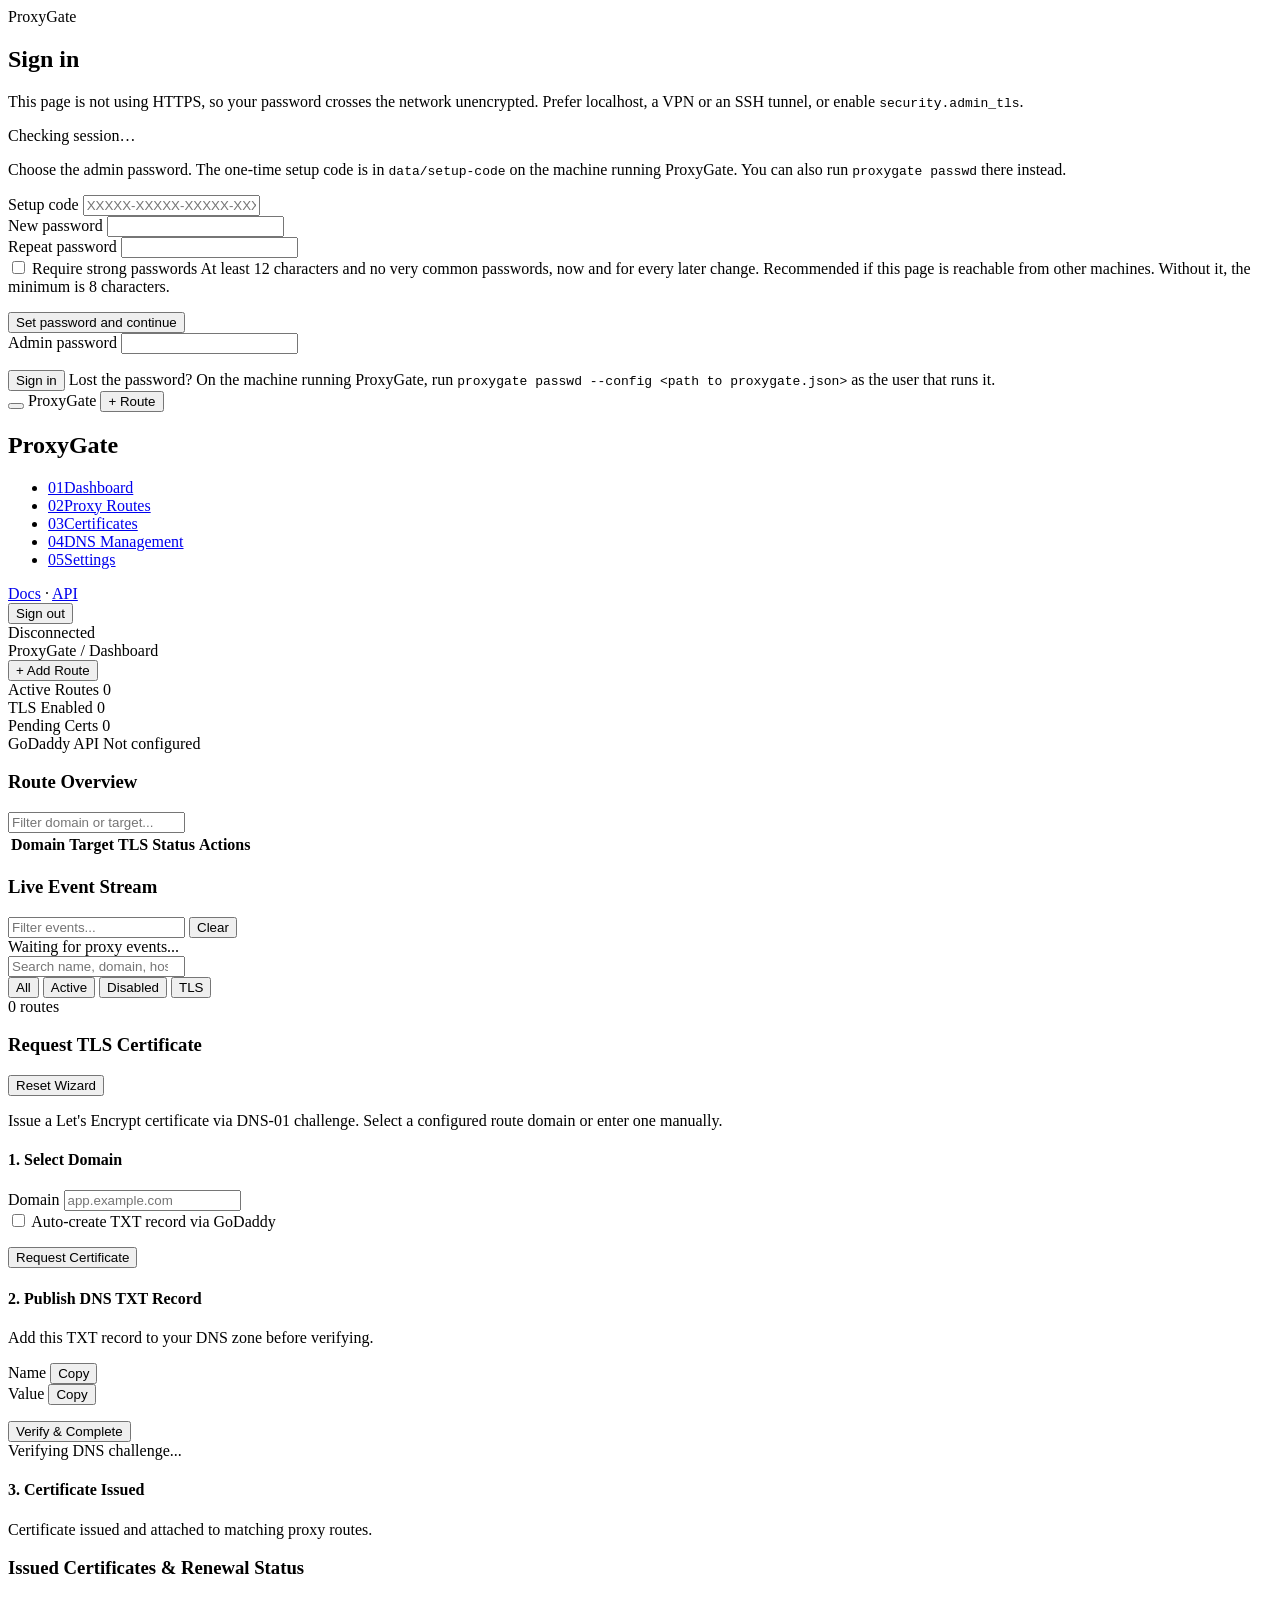
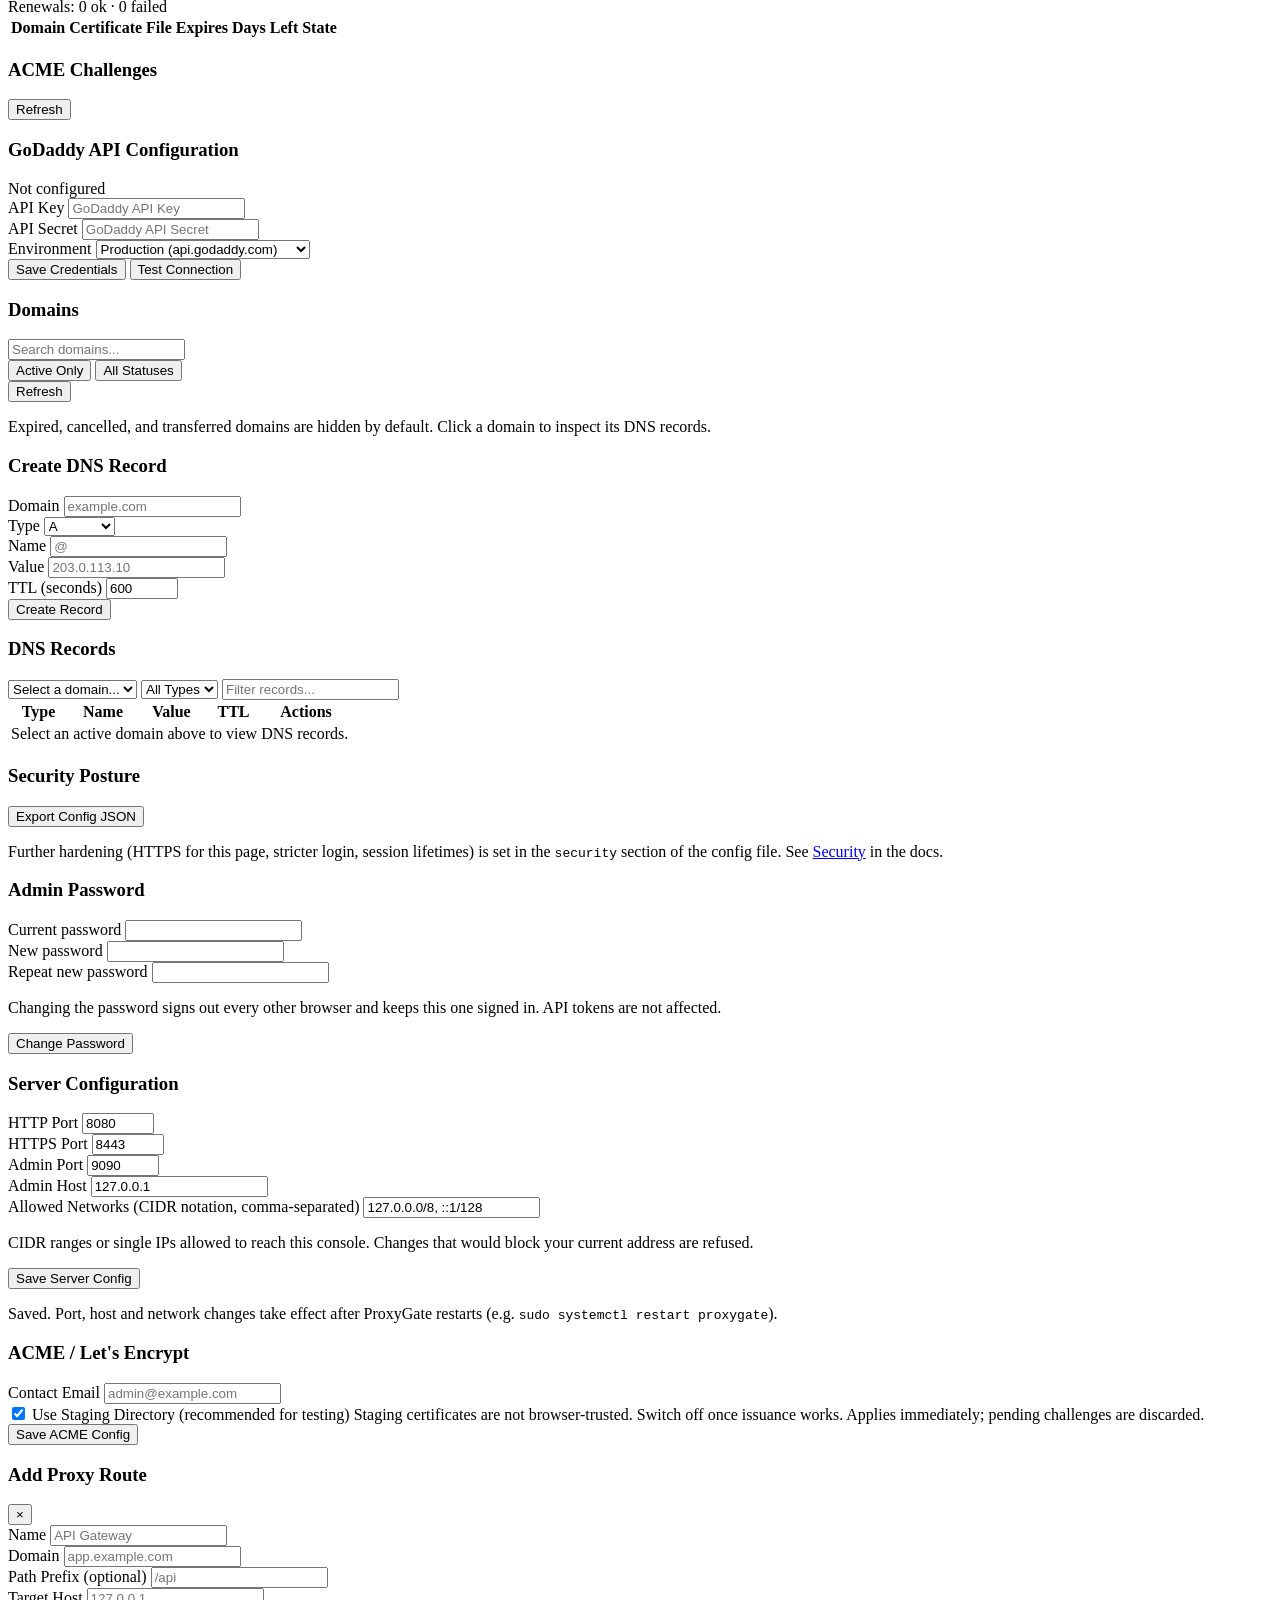
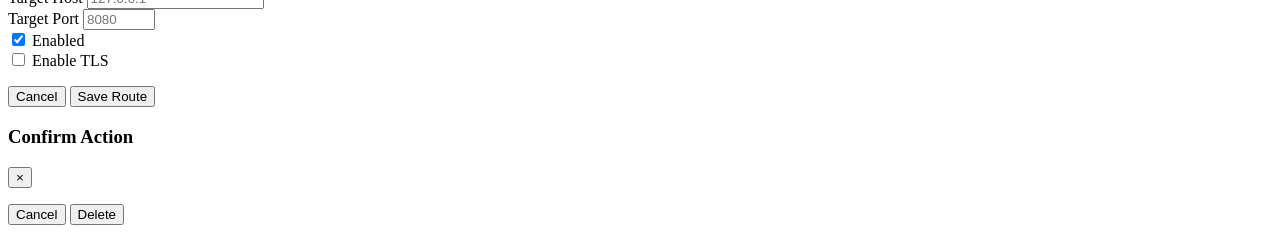
==== commit c2f95fc3: "Update docs" ====
--- a/internal/api/ui/index.html
+++ b/internal/api/ui/index.html
@@ -20,7 +20,7 @@
             <h2 id="authTitle">Sign in</h2>
             <p class="auth-warning hidden" id="authInsecureWarning" role="note">
                 This page is not using HTTPS, so your password crosses the network unencrypted.
-                Prefer localhost, a VPN such as Tailscale, or enable <code>security.admin_tls</code>.
+                Prefer localhost, a VPN or an SSH tunnel, or enable <code>security.admin_tls</code>.
             </p>
             <p class="status-note" id="authLoading">Checking session…</p>
 
